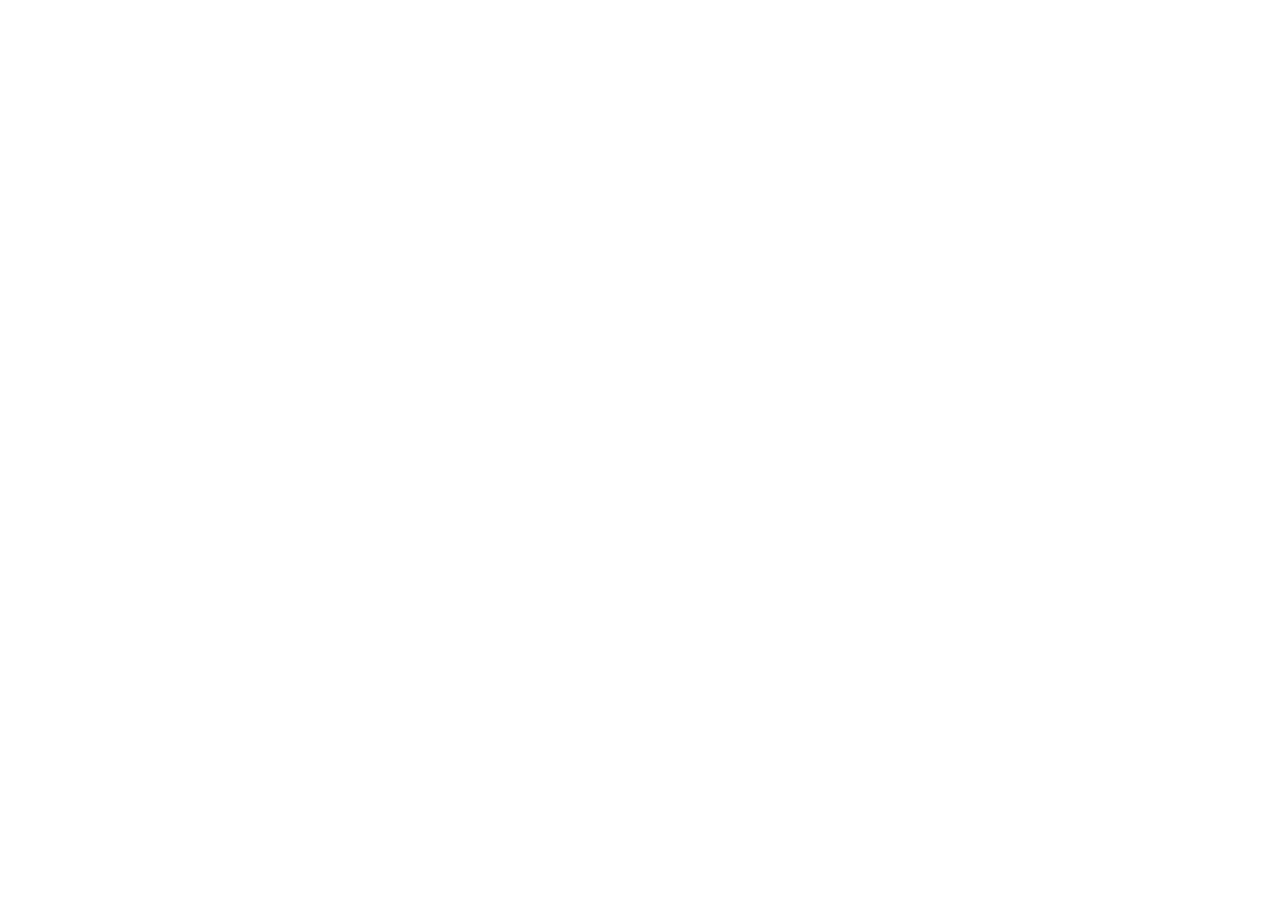
==== index.html @ 65162ec1 "Commiting all my folders and files" ====
<!DOCTYPE html>
<html lang="en">

<head>
    <meta charset="UTF-8">
    <meta name="viewport" content="width=device-width, initial-scale=1.0">
    <title>Saas Platform - Home</title>
</head>

<body>

</body>

</html>
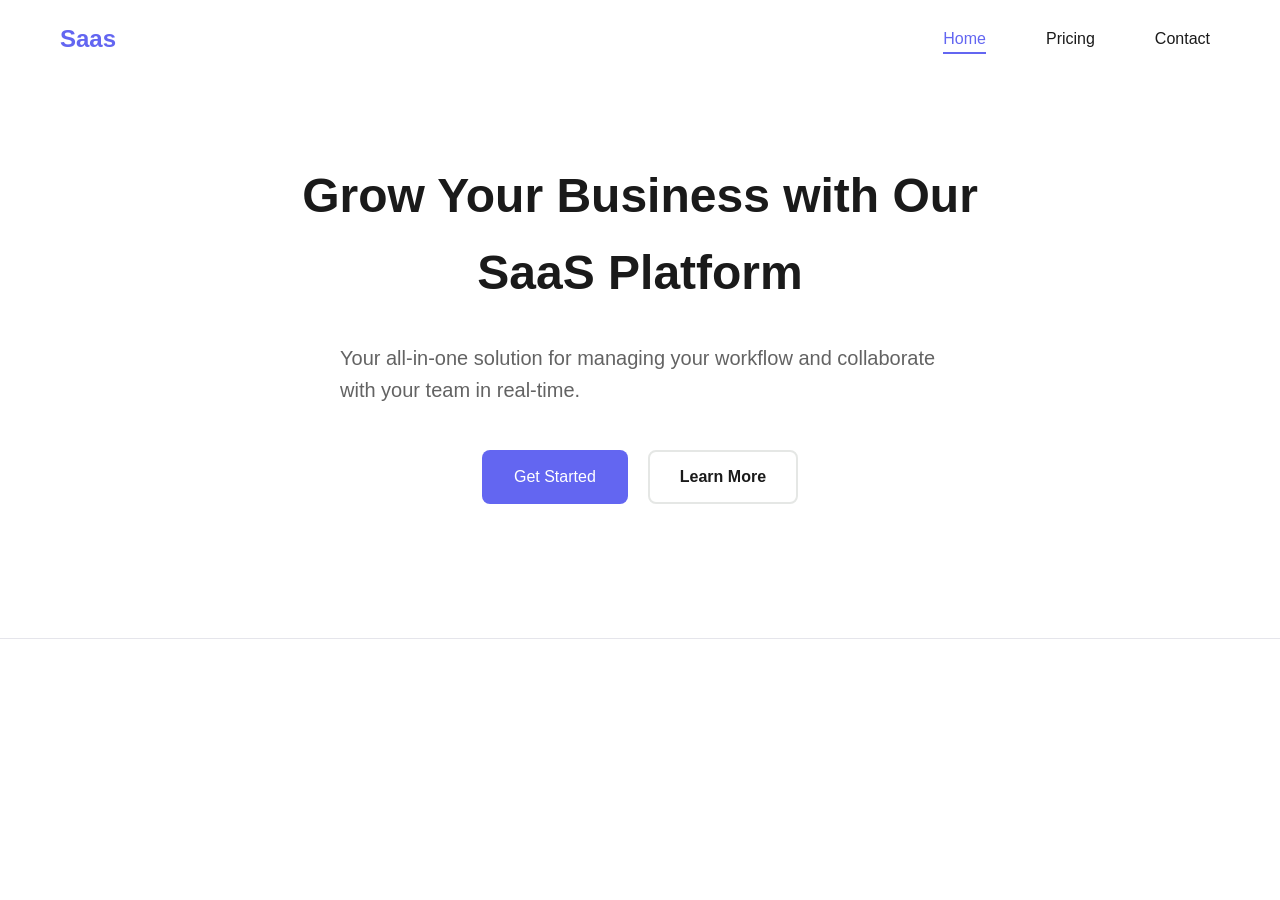
==== commit cb63501f: "Done with Hero Section" ====
--- a/index.html
+++ b/index.html
@@ -3,12 +3,57 @@
 
 <head>
     <meta charset="UTF-8">
+    <!-- LINKED CSS FILE -->
+    <link rel="stylesheet" href="./Resources/css/index.css">
     <meta name="viewport" content="width=device-width, initial-scale=1.0">
     <title>Saas Platform - Home</title>
 </head>
 
 <body>
 
+    <!-- NAVIGATION BAR AND LOGO -->
+    <nav>
+
+        <div class="nav-container">
+
+            <!-- LOGO -->
+            <a href="index.html" class="logo">Saas</a>
+
+            <!-- NAVIGATION LINKS -->
+            <ul class="nav-links">
+                <li>
+                    <a href="./index.html" class="active">Home</a>
+                </li>
+
+                <li>
+                    <a href="./Template/pricing-page.html">Pricing</a>
+                </li>
+
+                <li>
+                    <a href="./Template/contact.html">Contact</a>
+                </li>
+            </ul>
+        </div>
+
+        <!-- HERO SECTION -->
+        <section class="hero">
+            <h1>
+                Grow Your Business with Our SaaS Platform
+            </h1>
+
+            <p>
+                Your all-in-one solution for managing your workflow and collaborate with your team in real-time.
+            </p>
+
+            <!-- HERO BUTTONS CONTAINER -->
+            <div class="hero-btn">
+
+                <!-- HERO BUTTONS -->
+                <a href="./Template/pricing-page.html" class="btn btn-getStarted">Get Started</a>
+                <button class="btn btn-learnMore">Learn More</button>
+            </div>
+
+        </section>
 </body>
 
 </html>
--- a/Resources/css/index.css
+++ b/Resources/css/index.css
@@ -0,0 +1,150 @@
+/* Index Styles */
+
+/* UNIVERSAL STYLES */
+* {
+    margin: 0;
+    padding: 0;
+    box-sizing: border-box;
+    text-decoration: none;
+    list-style: none;
+}
+
+/* BODY STYLES */
+body {
+    font-family: 'Segoe UI', Tahoma, Geneva, Verdana, sans-serif;
+    background-color: #ffffff;
+    color: #1a1a1a;
+    line-height: 1.6;
+}
+
+/* NAVIGATION STYLES */
+nav {
+    background-color: #ffffff;
+    color: #1a1a1a;
+    top: 0;
+    width: 100%;
+    position: sticky;
+    z-index: 1000;
+    border-bottom: 1px solid #e5e5eb;
+    padding: 20px 0;
+    /* outline: 1px solid green; */
+}
+
+/* NAVIGATION CONTAINER */
+.nav-container {
+    max-width: 1200px;
+    margin: 0 auto;
+    padding: 0 20px;
+    display: flex;
+    justify-content: space-between;
+    align-items: center;
+}
+
+/* LOGO */
+.logo {
+    font-size: 1.5rem;
+    font-weight: bold;
+    color: #6366f1;
+}
+
+/* NAVIGATION LINKS */
+.nav-links {
+    display: flex;
+    gap: 40px;
+}
+
+.nav-links li {
+    padding: 0px 10px;
+}
+
+.nav-links li a {
+    color: #636363;
+    font-weight: 500;
+    color: #1a1a1a;
+    transition: color 0.3s ease;
+}
+
+/* NAVIGATION LINKS HOVER EFFECT */
+.nav-links li a:hover {
+    color: #6366f1;
+}
+
+/* HOVER FOR ACTIVE */
+.nav-links li a.active {
+    color: #6366f1;
+    border-bottom: 2px solid #6366f1;
+    padding-bottom: 5px;
+}
+
+
+/* HERO SECTION STYLES  */
+.hero {
+    max-width: 1200px;
+    margin: 0 auto;
+    padding: 100px 200px;
+    display: flex;
+    flex-direction: column;
+    align-items: center;
+    justify-content: space-between;
+    gap: 30px;
+}
+
+/* HERO HEADING */
+.hero h1 {
+    font-size: 3rem;
+    font-weight: bold;
+    color: #1a1a1a;
+    text-align: center;
+}
+
+/* HERO PARAGRAPH */
+.hero p {
+    font-size: 20px;
+    color: #636363;
+    max-width: 600px;
+}
+
+/* HERO BUTTON */
+.hero-btn{
+    color: #ffffff;
+    padding: 14px 32px;
+    gap: 20px;
+    justify-content: center;
+    display: flex;
+    flex-wrap: wrap;
+}
+
+/* PRIMARY BUTTON */
+.btn-getStarted {
+    background-color: #6366f1;
+    border: none;
+    padding: 14px 32px;
+    color: #ffffff;
+    border-radius: 8px;
+    font-size: 16px;
+    font-weight: 500;
+    cursor: pointer;
+    transition: background-color 0.3s ease;
+}
+
+.btn-learnMore {
+    background-color: transparent;
+    border: 2px solid #e5e7e5;
+    padding: 12px 30px;
+    color: #1a1a1a;
+    border-radius: 8px;
+    font-size: 16px;
+    font-weight: 700;
+    cursor: pointer;
+    transition: background-color 0.3s ease, color 0.3s ease;
+}
+
+/* PRIMARY BUTTON HOVER EFFECT */
+.btn-getStarted:hover {
+    background-color: #4f46e5;
+    transform: translateY(-2px);
+}
+
+.btn-learnMore:hover {
+    transform: translateY(-2px);
+}
